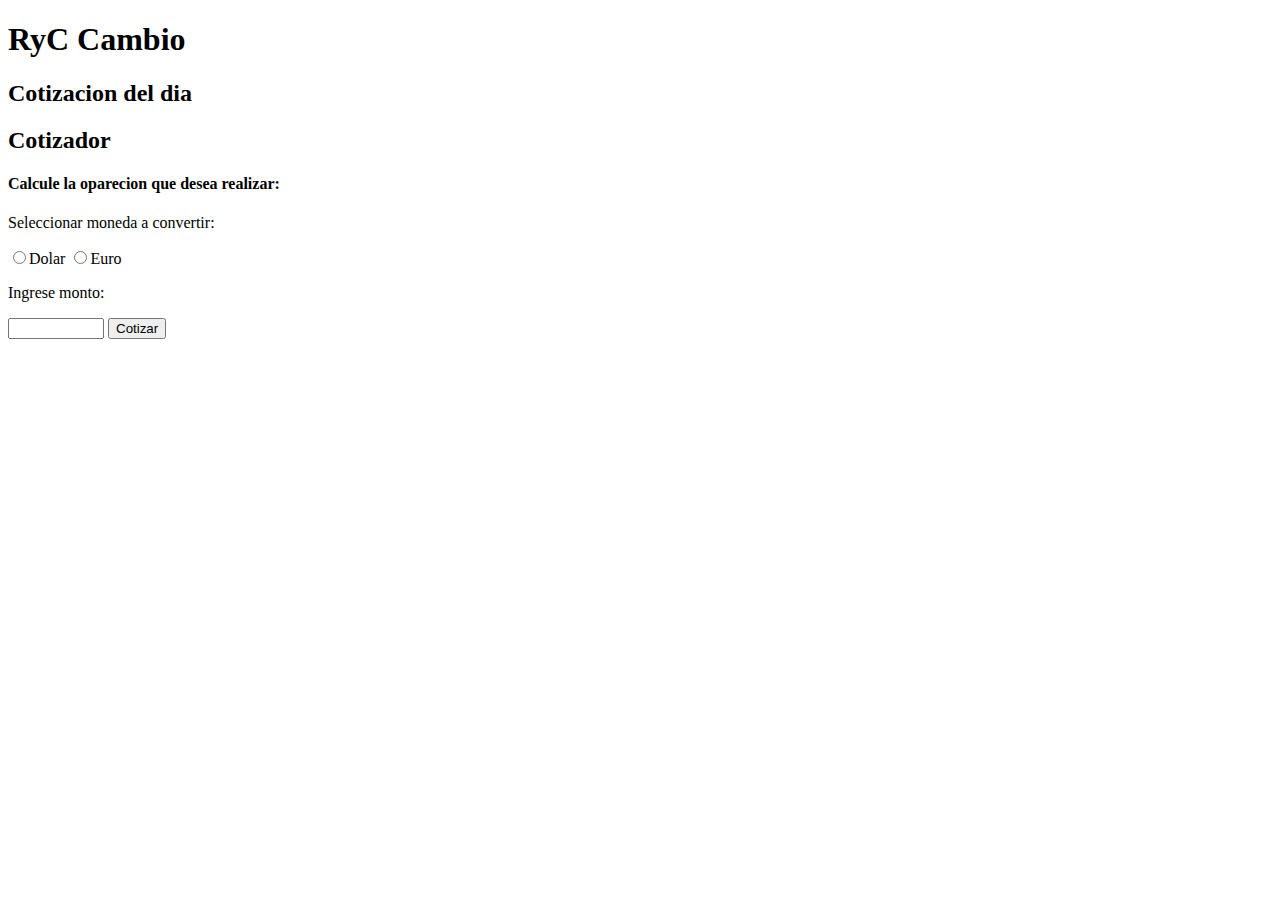
==== index.html @ 02090c9a "proyecto-js" ====
<!DOCTYPE html>
<html lang="en">
<head>
    <meta charset="UTF-8">
    <meta name="viewport" content="width=device-width, initial-scale=1.0">
    <title>CASA DE CAMBIO</title>
    <link rel="stylesheet" href="./css/style.css"> 
</head>
<body>
    <header>

    </header>
    <main>
        <section>
            <div>
                <h1>RyC Cambio</h1>
                <h2>Cotizacion del dia</h2>
            </div>
            <div>
                <h2>Cotizador</h2>
                <h4>Calcule la oparecion que desea realizar:</h4>
           <form  class="formulario">
            <p>Seleccionar moneda a convertir:</p>
            <input type="radio" name="cambio" id="divisa-1">Dolar
            <input type="radio" name="cambio" id="divisa-2">Euro
            <p>Ingrese monto:</p>
            <input type="number" id="valor" min="1" max="100.000">
            <input type="button" id="Cotizador" value="Cotizar" anclick="convertir" >
           </form>
           
            </div>
        </section>



    </main>
    <footer>

    </footer>




    <script src= "js/index.js"></script>   
</body>
</html>
---- css/style.css ----
/*# sourceMappingURL=style.css.map */
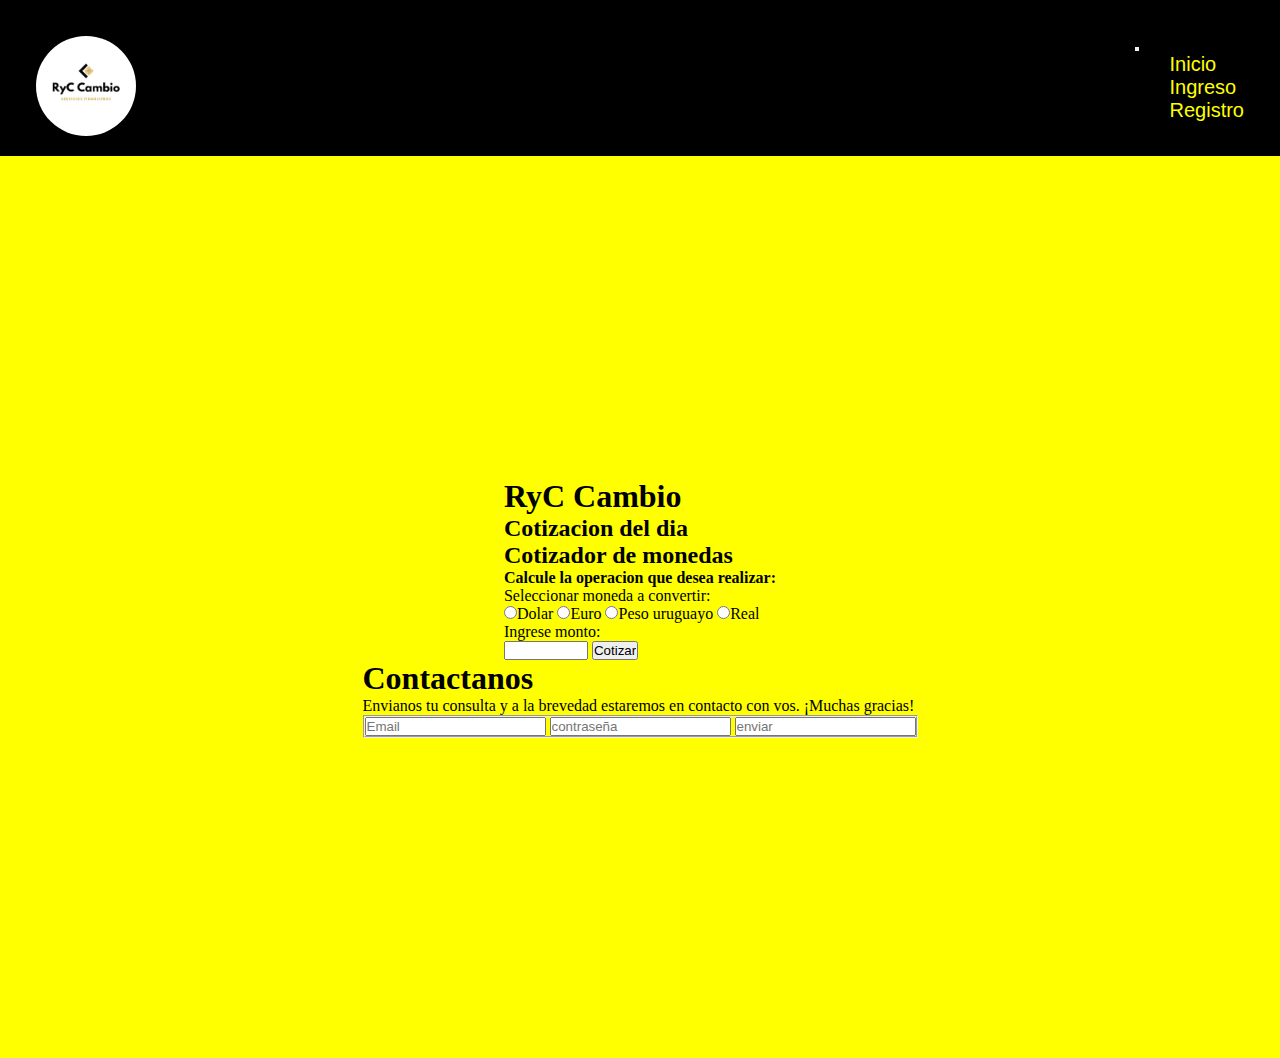
==== commit d30b4a67: "primer-entrega" ====
--- a/index.html
+++ b/index.html
@@ -8,29 +8,70 @@
 </head>
 <body>
     <header>
-
-    </header>
+      <div><img src="./assets/logoryc.jpg">
+    </div>
+        <div>
+              <nav class="navbar navbar-expand-lg bg-body-emphasis">
+                <div class="container-fluid ">
+                  <button class="navbar-toggler" type="button" data-bs-toggle="collapse" data-bs-target="#navbarTogglerDemo03" aria-controls="navbarTogglerDemo03" aria-expanded="false" aria-label="Toggle navigation">
+                    <span class="navbar-toggler-icon"></span>
+                  </button>
+                </div>
+                  <div class="collapse navbar-collapse " id="navbarTogglerDemo03">
+                    <ul class="navbar-nav me-auto mb-2 mb-lg-0 text-primary ">
+                      <li class="nav-item ">
+                        <a href="#">Inicio</a></li>
+                      </li>
+                      <li class="nav-item">
+                        <li><a href="./pages/Ingreso.html">Ingreso</a></li>
+                      </li>
+                      <li class="nav-item">
+                        <li><a href="./pages/Registro">Registro</a></li>
+                      </li>
+                    </ul>
+                    
+                  </div>
+                </div>
+              </nav>
+            </div>
+          </header>
     <main>
-        <section>
+        <section class="seccion-uno">
             <div>
                 <h1>RyC Cambio</h1>
                 <h2>Cotizacion del dia</h2>
             </div>
             <div>
-                <h2>Cotizador</h2>
-                <h4>Calcule la oparecion que desea realizar:</h4>
+                <h2>Cotizador de monedas</h2>
+                <h4>Calcule la operacion que desea realizar:</h4>
            <form  class="formulario">
             <p>Seleccionar moneda a convertir:</p>
-            <input type="radio" name="cambio" id="divisa-1">Dolar
-            <input type="radio" name="cambio" id="divisa-2">Euro
+            <input type= "radio" name= "cambio" id= "divisaUno">Dolar
+            <input type= "radio" name= "cambio" id= "divisaDos">Euro
+            <input type= "radio" name= "cambio" id= "divisaTres">Peso uruguayo
+            <input type= "radio" name= "cambio" id= "divisaCuatro">Real
             <p>Ingrese monto:</p>
-            <input type="number" id="valor" min="1" max="100.000">
-            <input type="button" id="Cotizador" value="Cotizar" anclick="convertir" >
+            <input type="number" id= "valor" min="0" max="500000">
+            <input type="button" id= "Cotizador" value= "Cotizar" onclick= "convertir()" >
            </form>
            
             </div>
         </section>
-
+<section class="seccion-dos">
+    <ul class="seccion-ingreso">
+        <div class="Ingresa-aqui">
+            <h1>Contactanos</h1>
+            <p>Envianos tu consulta y a la brevedad estaremos en contacto con vos. ¡Muchas gracias!</p>
+        </div>
+        <form action class="ingresar-class">
+            <fieldset>
+                <input type="email" name="correo" placeholder="Email" required>
+                <input type="password" name="contraseña" placeholder="contraseña" required>
+                <input type="enviar" name="enviar" id="enviar" placeholder="enviar">
+            </fieldset>
+        </form>
+    </ul>
+</section>
 
 
     </main>
--- a/css/style.css
+++ b/css/style.css
@@ -1,3 +1,60 @@
+* {
+  margin: 0;
+  padding: 0;
+  box-sizing: border-box;
+}
 
+ul {
+  list-style: none;
+}
+
+header {
+  display: flex;
+  background-color: black;
+  width: 100%;
+  height: auto;
+  margin: 0 auto;
+  padding: 1rem;
+  border-bottom: 2px solid yellow;
+  align-items: center;
+  justify-content: space-between;
+}
+header div img {
+  width: 6.25rem;
+  height: 6.25rem;
+  margin-top: 1.25rem;
+  margin-left: 1.25rem;
+  border-radius: 50px;
+}
+header div .navbar li {
+  text-indent: 15px;
+}
+header div .navbar li a {
+  list-style: none;
+  text-transform: capitalize;
+  text-decoration: none;
+  font-size: 1.25rem;
+  color: yellow;
+  font-family: Arial, Helvetica, sans-serif;
+  padding: 1.25rem;
+  margin-top: 1.25rem;
+  font-family: Arial, Helvetica, sans-serif;
+}
+header div .navbar li a:hover {
+  color: white;
+  box-shadow: 3px 2px 15px;
+}
+
+main {
+  display: flex;
+  flex-direction: column;
+  justify-content: center;
+  text-align: justify;
+  align-items: center;
+  width: 100%;
+  height: 100vh;
+  flex-wrap: wrap;
+  background-color: yellow;
+}
 
 /*# sourceMappingURL=style.css.map */
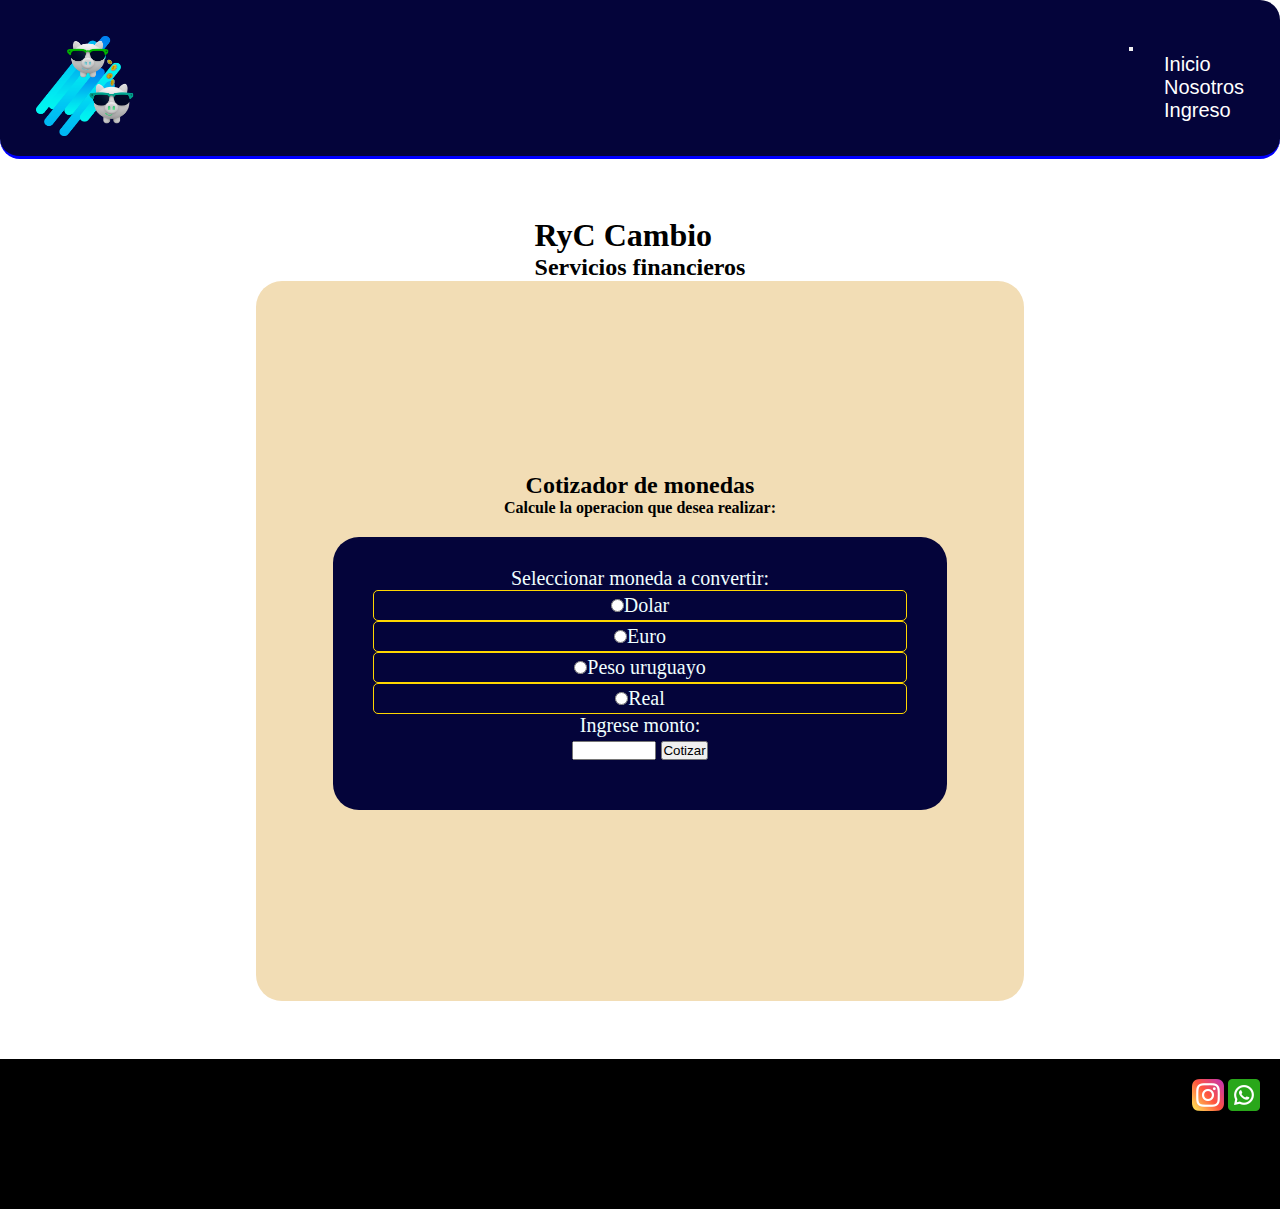
==== commit 65b58bd5: "mas cambios" ====
--- a/index.html
+++ b/index.html
@@ -3,17 +3,20 @@
 <head>
     <meta charset="UTF-8">
     <meta name="viewport" content="width=device-width, initial-scale=1.0">
+    <link href="https://cdn.jsdelivr.net/npm/bootstrap@5.3.2/dist/css/bootstrap.min.css" rel="stylesheet"
+        integrity="sha384-T3c6CoIi6uLrA9TneNEoa7RxnatzjcDSCmG1MXxSR1GAsXEV/Dwwykc2MPK8M2HN" crossorigin="anonymous">
     <title>CASA DE CAMBIO</title>
     <link rel="stylesheet" href="./css/style.css"> 
+    
 </head>
 <body>
     <header>
-      <div><img src="./assets/logoryc.jpg">
+      <div><img src="./assets/chanchitos.png">
     </div>
         <div>
               <nav class="navbar navbar-expand-lg bg-body-emphasis">
                 <div class="container-fluid ">
-                  <button class="navbar-toggler" type="button" data-bs-toggle="collapse" data-bs-target="#navbarTogglerDemo03" aria-controls="navbarTogglerDemo03" aria-expanded="false" aria-label="Toggle navigation">
+                  <button class="navbar-toggler icon-bar" type="button" data-bs-toggle="collapse" data-bs-target="#navbarTogglerDemo03" aria-controls="navbarTogglerDemo03" aria-expanded="false" aria-label="Toggle navigation">
                     <span class="navbar-toggler-icon"></span>
                   </button>
                 </div>
@@ -23,10 +26,10 @@
                         <a href="#">Inicio</a></li>
                       </li>
                       <li class="nav-item">
-                        <li><a href="./pages/Ingreso.html">Ingreso</a></li>
+                        <li><a href="./pages/nosotros.html">Nosotros</a></li>
                       </li>
                       <li class="nav-item">
-                        <li><a href="./pages/Registro">Registro</a></li>
+                        <li><a href="./pages/registro.html">Ingreso</a></li>
                       </li>
                     </ul>
                     
@@ -39,17 +42,23 @@
         <section class="seccion-uno">
             <div>
                 <h1>RyC Cambio</h1>
-                <h2>Cotizacion del dia</h2>
+                <h2>Servicios financieros</h2>
             </div>
-            <div>
+            <div id="contenedorImagenes">
+
+            </div>
+            <div class="cotizadorMonedas">
                 <h2>Cotizador de monedas</h2>
                 <h4>Calcule la operacion que desea realizar:</h4>
+            
            <form  class="formulario">
             <p>Seleccionar moneda a convertir:</p>
-            <input type= "radio" name= "cambio" id= "divisaUno">Dolar
-            <input type= "radio" name= "cambio" id= "divisaDos">Euro
-            <input type= "radio" name= "cambio" id= "divisaTres">Peso uruguayo
-            <input type= "radio" name= "cambio" id= "divisaCuatro">Real
+            <ul class="group-input"> 
+            <li><input type= "radio" name= "cambio" id= "divisaUno">Dolar</li>
+            <li><input type= "radio" name= "cambio" id= "divisaDos">Euro</li>
+            <li><input type= "radio" name= "cambio" id= "divisaTres">Peso uruguayo</li>
+            <li><input type= "radio" name= "cambio" id= "divisaCuatro">Real</li>
+          </ul>
             <p>Ingrese monto:</p>
             <input type="number" id= "valor" min="0" max="500000">
             <input type="button" id= "Cotizador" value= "Cotizar" onclick= "convertir()" >
@@ -57,13 +66,13 @@
            
             </div>
         </section>
-<section class="seccion-dos">
+<!---<section class="seccion-dos">
     <ul class="seccion-ingreso">
         <div class="Ingresa-aqui">
-            <h1>Contactanos</h1>
-            <p>Envianos tu consulta y a la brevedad estaremos en contacto con vos. ¡Muchas gracias!</p>
+            <h1>Si aun no eres cliente puedes hacer tu registro aqui!</h1>
+            <p>Si ya eres cliente, ingresa aqui!</p>
         </div>
-        <form action class="ingresar-class">
+       <form action class="ingresar-class">
             <fieldset>
                 <input type="email" name="correo" placeholder="Email" required>
                 <input type="password" name="contraseña" placeholder="contraseña" required>
@@ -71,15 +80,26 @@
             </fieldset>
         </form>
     </ul>
-</section>
+</section>--->
 
 
     </main>
-    <footer>
+      <footer class="container-pie-pagina">    
+        <div class="redes">
+            <a href="">
+                <img src="./assets/instagram.png" alt="Instagram"></a>
+            <a href="https://wa.me/message/U7HJCYO6MSLVN1" target="_blank">
+                <img src="./assets/whatsapp.png" alt="whatsapp"></a>
+        </div>
 
     </footer>
 
-
+    <script src="https://cdn.jsdelivr.net/npm/@popperjs/core@2.11.8/dist/umd/popper.min.js"
+    integrity="sha384-I7E8VVD/ismYTF4hNIPjVp/Zjvgyol6VFvRkX/vR+Vc4jQkC+hVqc2pM8ODewa9r"
+    crossorigin="anonymous"></script>
+<script src="https://cdn.jsdelivr.net/npm/bootstrap@5.3.2/dist/js/bootstrap.min.js"
+    integrity="sha384-BBtl+eGJRgqQAUMxJ7pMwbEyER4l1g+O15P+16Ep7Q9Q+zqX6gSbd85u4mG4QzX+"
+    crossorigin="anonymous"></script>   
 
 
     <script src= "js/index.js"></script>   
--- a/css/style.css
+++ b/css/style.css
@@ -1,3 +1,8 @@
+/*@mixin active ($background, $border, $box-shadow) {
+    background-color: $background;
+    border: $border;
+    box-shadow: $box-shadow;
+}*/
 * {
   margin: 0;
   padding: 0;
@@ -10,12 +15,13 @@
 
 header {
   display: flex;
-  background-color: black;
+  background-color: rgb(4, 4, 58);
   width: 100%;
   height: auto;
   margin: 0 auto;
   padding: 1rem;
-  border-bottom: 2px solid yellow;
+  border-bottom: 3px solid blue;
+  border-radius: 0px 20px 20px;
   align-items: center;
   justify-content: space-between;
 }
@@ -24,7 +30,6 @@
   height: 6.25rem;
   margin-top: 1.25rem;
   margin-left: 1.25rem;
-  border-radius: 50px;
 }
 header div .navbar li {
   text-indent: 15px;
@@ -34,18 +39,17 @@
   text-transform: capitalize;
   text-decoration: none;
   font-size: 1.25rem;
-  color: yellow;
+  color: white;
   font-family: Arial, Helvetica, sans-serif;
   padding: 1.25rem;
   margin-top: 1.25rem;
-  font-family: Arial, Helvetica, sans-serif;
 }
 header div .navbar li a:hover {
   color: white;
   box-shadow: 3px 2px 15px;
 }
 
-main {
+.seccion-uno {
   display: flex;
   flex-direction: column;
   justify-content: center;
@@ -54,7 +58,171 @@
   width: 100%;
   height: 100vh;
   flex-wrap: wrap;
-  background-color: yellow;
+  background-color: white;
+}
+.seccion-uno .card {
+  width: 350px;
+  height: 50%;
+  border: 1px solid black;
+  border-radius: 5px;
+  box-shadow: 2 px 2px 5px grey;
+}
+.seccion-uno .cotizadorMonedas {
+  width: 60%;
+  height: 80vh;
+  padding-top: 20px;
+  background-color: rgb(242, 221, 181);
+  display: flex;
+  flex-direction: column;
+  align-items: center;
+  justify-content: center;
+  border-radius: 1.625rem;
+}
+.seccion-uno .cotizadorMonedas h1 {
+  font-size: 20px;
+}
+.seccion-uno .cotizadorMonedas .formulario {
+  padding: 30px 40px 50px;
+  width: 100%;
+  max-width: 80%;
+  background-color: rgb(4, 4, 58);
+  text-align: center;
+  border-radius: 1.625rem;
+  font-size: 20px;
+  color: azure;
+  margin: 20px;
+}
+.seccion-uno .cotizadorMonedas .formulario .group-input li {
+  display: flex;
+  flex-direction: row;
+  justify-content: center;
+  padding: 3px;
+  border: 1px solid #FFD700;
+  border-radius: 5px;
+  border-bottom: 3px 4px;
+}
+
+.seccion-registro {
+  display: flex;
+  flex-direction: column;
+  justify-content: center;
+  text-align: center;
+  width: 100%;
+  height: 100vh;
+}
+.seccion-registro div h1 {
+  font-size: 40px;
+}
+.seccion-registro div h2 {
+  font-size: 30px;
+}
+.seccion-registro .container {
+  width: 100%;
+  height: 100vh;
+  background-color: rgb(245, 243, 243);
+  display: flex;
+  align-items: center;
+  justify-content: center;
+}
+.seccion-registro .container .form-contenedor {
+  width: 100%;
+  max-width: 450px;
+  background-color: rgb(2, 2, 62);
+  padding: 50px 60px 70px;
+  text-align: center;
+  border-radius: 1.625rem;
+}
+.seccion-registro .container .form-contenedor h1 {
+  font-size: 1.875rem;
+  margin-bottom: 3.75rem;
+  color: azure;
+  position: relative;
+}
+.seccion-registro .container .form-contenedor h1::after {
+  content: "";
+  width: 30px;
+  height: 5px;
+  border-radius: 3px;
+  background: #FFD700;
+  position: absolute;
+  bottom: -12px;
+  left: 50%;
+  transform: translateX(-50%);
+}
+.seccion-registro .container .form-contenedor p {
+  color: azure;
+  text-align: left;
+  font-size: 12px;
+}
+.seccion-registro .container .form-contenedor p a {
+  color: #FFD700;
+  margin-left: 5px;
+}
+.seccion-registro .container .form-contenedor .input-group {
+  height: 300px;
+}
+.seccion-registro .container .form-contenedor .input-group .input-field {
+  width: 100%;
+  background-color: rgb(134, 134, 92);
+  margin: 15px 0;
+  border-radius: 3px;
+  display: flex;
+  align-items: center;
+  transition: max-height 0.5s;
+  overflow: hidden;
+}
+.seccion-registro .container .form-contenedor .input-group .input-field i {
+  margin-left: 15px;
+  color: #FFD700;
+}
+.seccion-registro .container .form-contenedor .input-group .input-field input {
+  width: 100%;
+  background: transparent;
+  border: 0;
+  outline: none;
+  padding: 17px 15px;
+  color: blue;
+}
+.seccion-registro .container .form-contenedor .input-group .input-field input::placeholder {
+  color: azure;
+}
+.seccion-registro .container .form-contenedor .btn-field {
+  width: 100%;
+  display: flex;
+  justify-content: space-between;
+}
+.seccion-registro .container .form-contenedor .btn-field button {
+  flex-basis: 45%;
+  font-size: 0.9375rem;
+  background-color: #FFD700;
+  color: black;
+  height: 35px;
+  border-radius: 8px;
+  border: 0;
+  outline: 0;
+  cursor: pointer;
+  transition: background 1s;
+}
+.seccion-registro .container .form-contenedor .btn-field .desactivar {
+  background-color: rgb(190, 188, 188);
+  color: azure;
+}
+
+.container-pie-pagina {
+  display: flex;
+  flex-direction: row;
+  justify-content: right;
+  background-color: black;
+  position: relative;
+  width: 100%;
+  height: 9.375rem;
+  padding-bottom: 1.25rem;
+}
+.container-pie-pagina .redes {
+  justify-content: right;
+  text-align: right;
+  padding-right: 1.25rem;
+  padding-top: 1.25rem;
 }
 
 /*# sourceMappingURL=style.css.map */
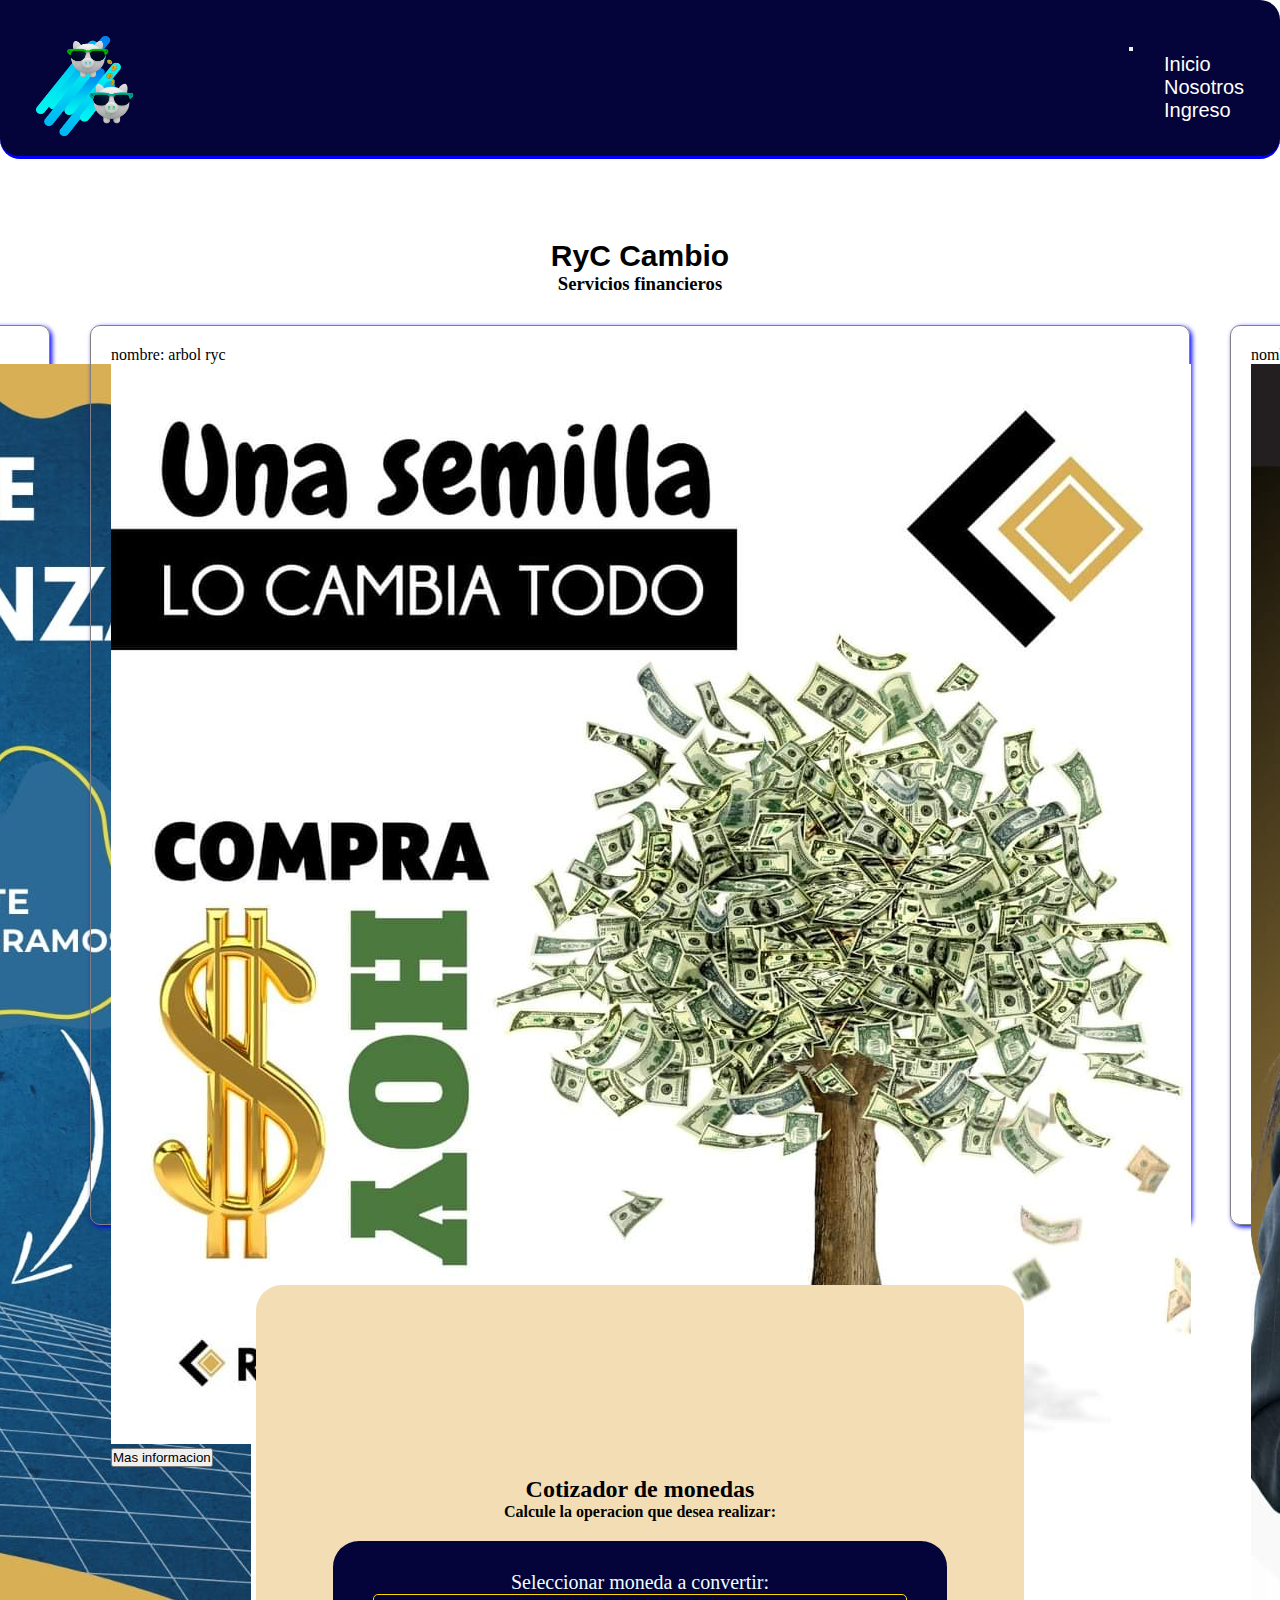
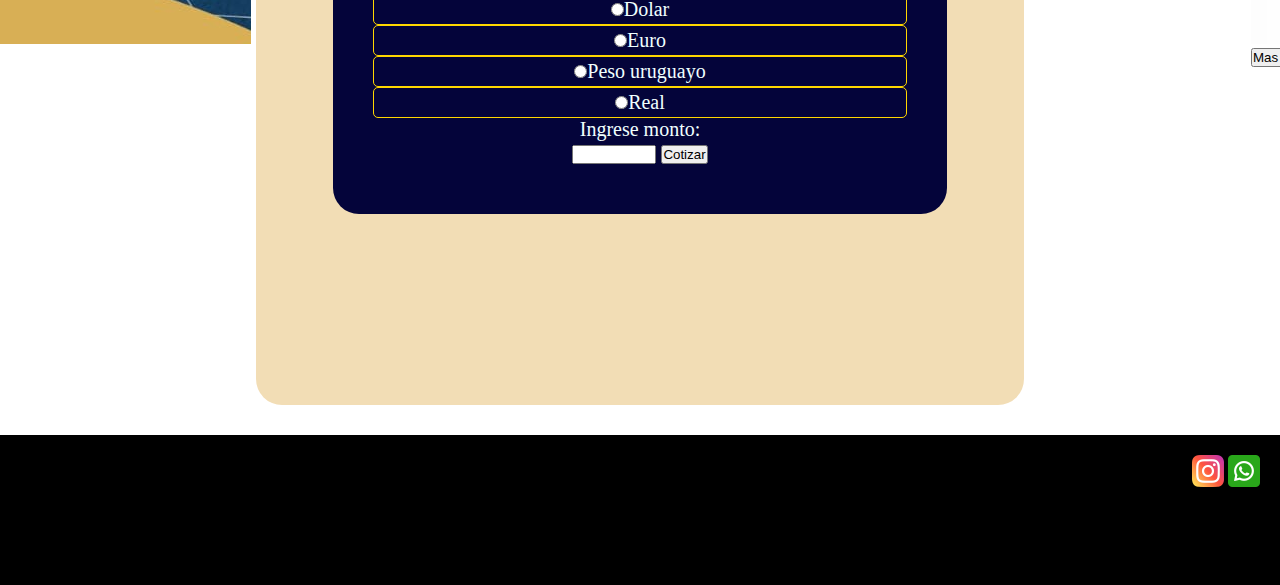
==== commit 108164ab: "ultimos cambios 2da entrega" ====
--- a/index.html
+++ b/index.html
@@ -13,6 +13,7 @@
     <header>
       <div><img src="./assets/chanchitos.png">
     </div>
+
         <div>
               <nav class="navbar navbar-expand-lg bg-body-emphasis">
                 <div class="container-fluid ">
@@ -32,21 +33,22 @@
                         <li><a href="./pages/registro.html">Ingreso</a></li>
                       </li>
                     </ul>
-                    
                   </div>
                 </div>
               </nav>
             </div>
           </header>
     <main>
-        <section class="seccion-uno">
-            <div>
-                <h1>RyC Cambio</h1>
-                <h2>Servicios financieros</h2>
+        <section class="seccionUno-container">
+          <div class="reloj-container">
+            <p class="fecha"></p>
+            <p class="tiempo"></p>
+          </div>
+          <div id="contenedor">
             </div>
-            <div id="contenedorImagenes">
+            <div id="contenedorPublicidades">
+            </div>
 
-            </div>
             <div class="cotizadorMonedas">
                 <h2>Cotizador de monedas</h2>
                 <h4>Calcule la operacion que desea realizar:</h4>
@@ -103,5 +105,7 @@
 
 
     <script src= "js/index.js"></script>   
+    <script src= "js/reloj.js"></script>   
+</body>
 </body>
 </html>--- a/css/style.css
+++ b/css/style.css
@@ -49,25 +49,74 @@
   box-shadow: 3px 2px 15px;
 }
 
-.seccion-uno {
+.seccionUno-container {
   display: flex;
   flex-direction: column;
-  justify-content: center;
-  text-align: justify;
-  align-items: center;
-  width: 100%;
-  height: 100vh;
-  flex-wrap: wrap;
+  justify-content: flex-end;
+  align-items: center;
   background-color: white;
 }
-.seccion-uno .card {
-  width: 350px;
-  height: 50%;
-  border: 1px solid black;
-  border-radius: 5px;
-  box-shadow: 2 px 2px 5px grey;
-}
-.seccion-uno .cotizadorMonedas {
+.seccionUno-container .reloj-container {
+  display: flex;
+  justify-content: center;
+  align-items: center;
+  padding: 30px;
+  margin-top: 20px;
+}
+.seccionUno-container .reloj-container .fecha {
+  padding-bottom: 20px;
+  font-family: Impact, Haettenschweiler, "Arial Narrow Bold", sans-serif;
+  font-size: 15px;
+  letter-spacing: 0.2em;
+  color: black;
+  position: absolute;
+}
+.seccionUno-container .reloj-container .tiempo {
+  padding-top: 30px;
+  font-family: Impact, Haettenschweiler, "Arial Narrow Bold", sans-serif;
+  font-size: 15px;
+  letter-spacing: 0.2em;
+  color: blue;
+  position: absolute;
+}
+.seccionUno-container #contenedor {
+  justify-content: center;
+  align-items: center;
+  text-align: center;
+}
+.seccionUno-container #contenedor h1 {
+  font-family: "Lucida Sans", "Lucida Sans Regular", "Lucida Grande", "Lucida Sans Unicode", Geneva, Verdana, sans-serif;
+  font-size: 30px;
+}
+.seccionUno-container #contenedor h1 h2 {
+  font-family: "Lucida Sans", "Lucida Sans Regular", "Lucida Grande", "Lucida Sans Unicode", Geneva, Verdana, sans-serif;
+  font-size: 20px;
+  margin: 30px;
+  padding: 30px;
+}
+.seccionUno-container #contenedorPublicidades {
+  width: 100%;
+  height: 100vh;
+  display: flex;
+  justify-content: center;
+  align-items: center;
+  padding: 30px 90px;
+  margin: 30px;
+}
+.seccionUno-container .card {
+  width: 100%;
+  height: 100vh;
+  border: 1px solid grey;
+  border-radius: 10px;
+  box-shadow: 2px 2px 5px blue;
+  padding: 20px;
+  margin: 20px 20px;
+}
+
+.cotizadorMonedas {
+  display: flex;
+  justify-content: center;
+  align-items: center;
   width: 60%;
   height: 80vh;
   padding-top: 20px;
@@ -77,11 +126,12 @@
   align-items: center;
   justify-content: center;
   border-radius: 1.625rem;
-}
-.seccion-uno .cotizadorMonedas h1 {
+  margin: 30px;
+}
+.cotizadorMonedas h1 {
   font-size: 20px;
 }
-.seccion-uno .cotizadorMonedas .formulario {
+.cotizadorMonedas .formulario {
   padding: 30px 40px 50px;
   width: 100%;
   max-width: 80%;
@@ -92,7 +142,7 @@
   color: azure;
   margin: 20px;
 }
-.seccion-uno .cotizadorMonedas .formulario .group-input li {
+.cotizadorMonedas .formulario .group-input li {
   display: flex;
   flex-direction: row;
   justify-content: center;
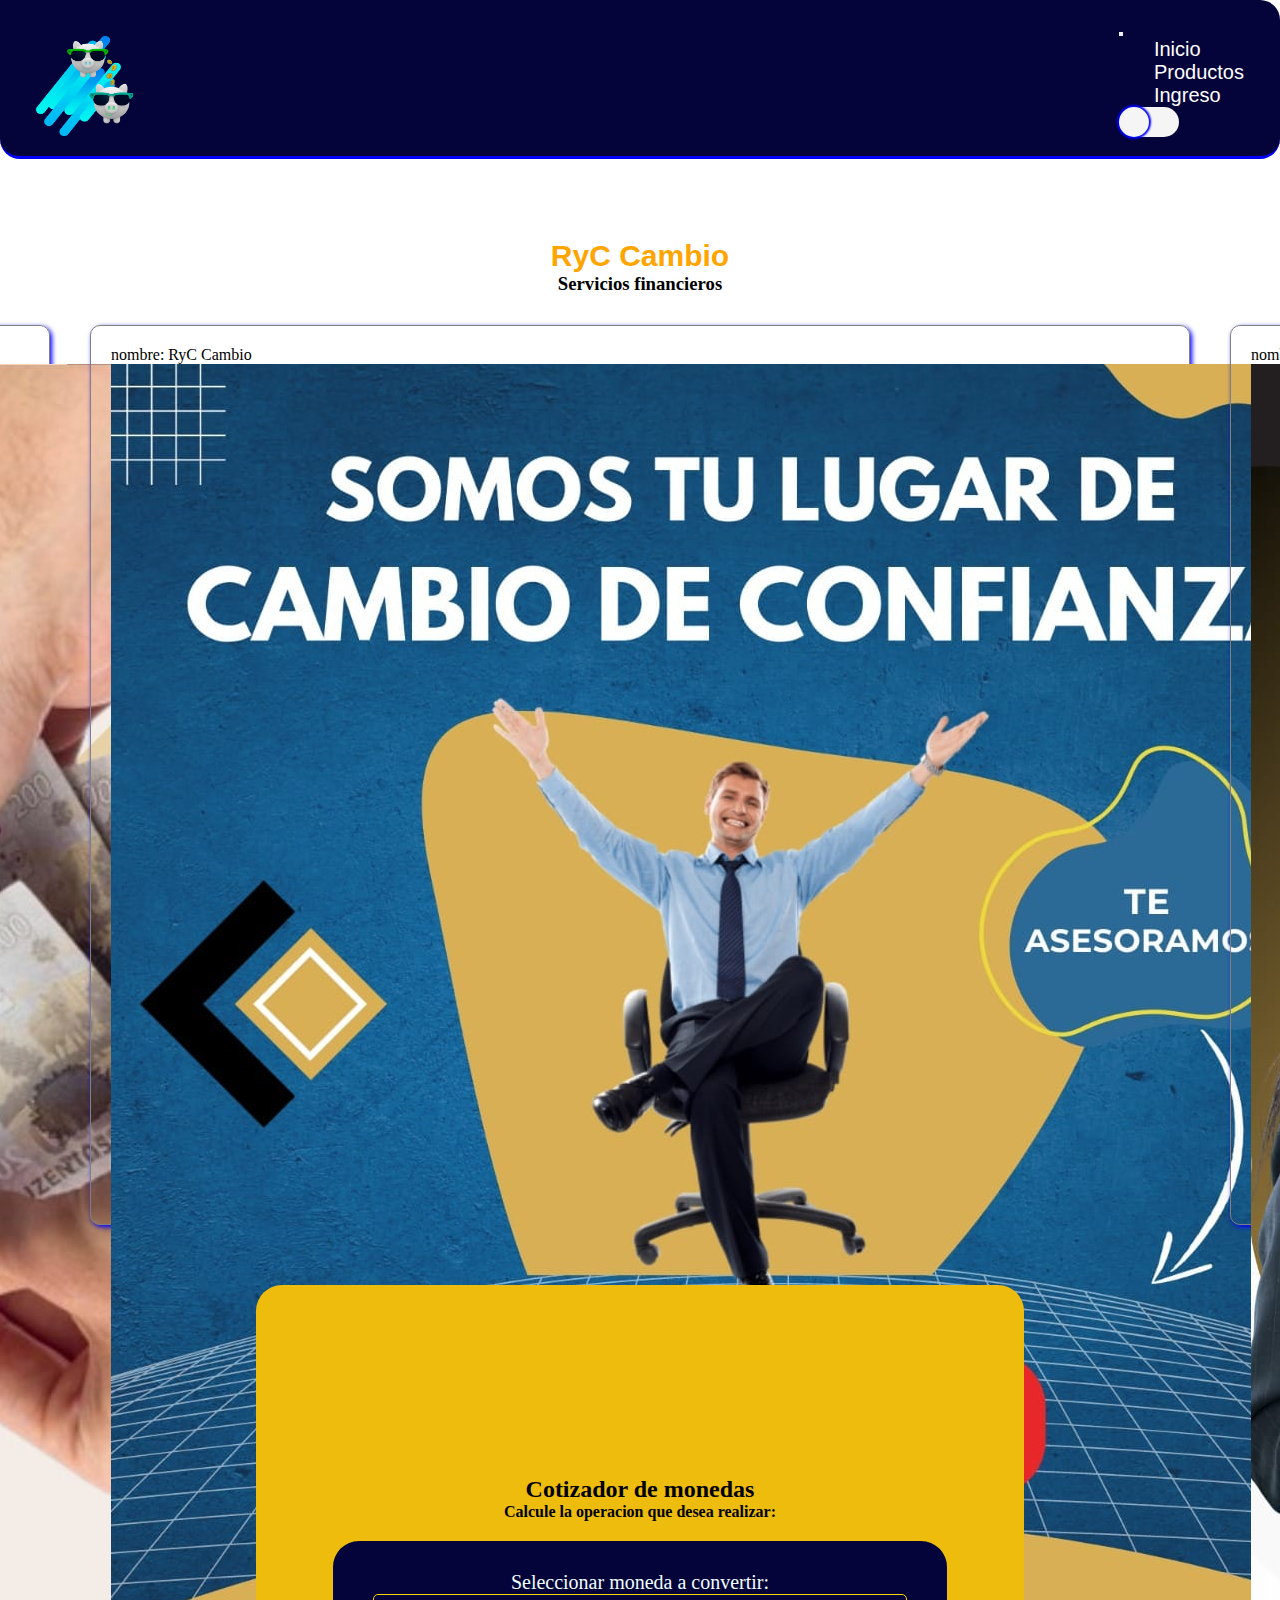
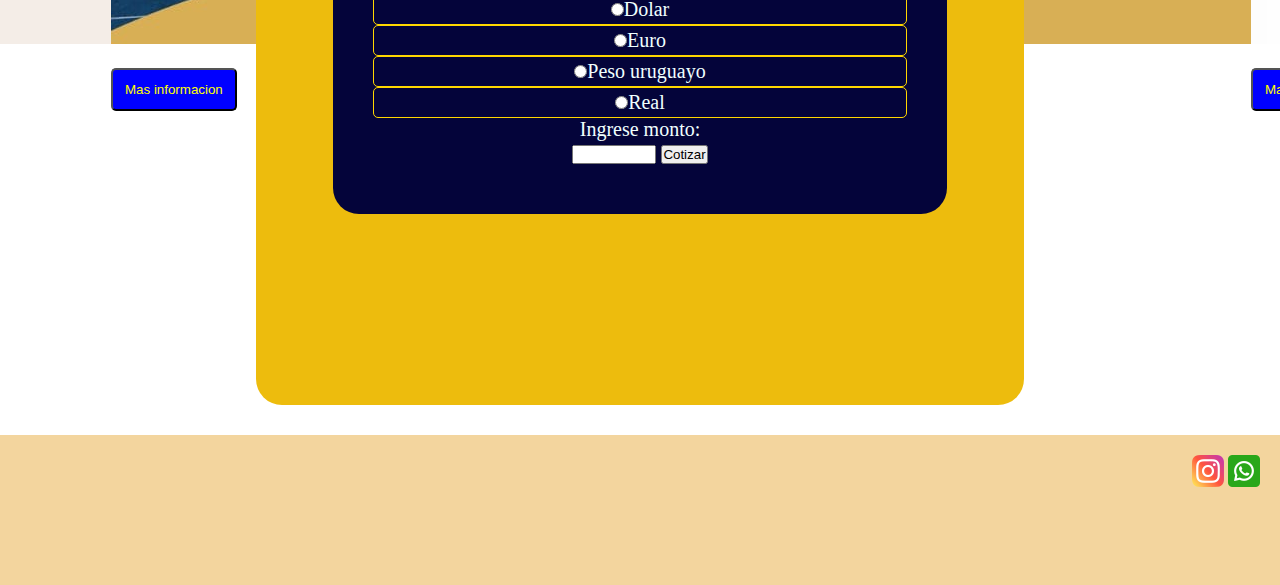
==== commit 5cc37a99: "cambios tercera-entrega" ====
--- a/index.html
+++ b/index.html
@@ -7,6 +7,7 @@
         integrity="sha384-T3c6CoIi6uLrA9TneNEoa7RxnatzjcDSCmG1MXxSR1GAsXEV/Dwwykc2MPK8M2HN" crossorigin="anonymous">
     <title>CASA DE CAMBIO</title>
     <link rel="stylesheet" href="./css/style.css"> 
+    <link rel="stylesheet" href="https://cdnjs.cloudflare.com/ajax/libs/font-awesome/6.4.0/css/all.min.css" integrity="sha512-iecdLmaskl7CVkqkXNQ/ZH/XLlvWZOJyj7Yy7tcenmpD1ypASozpmT/E0iPtmFIB46ZmdtAc9eNBvH0H/ZpiBw==" crossorigin="anonymous" referrerpolicy="no-referrer" /> 
     
 </head>
 <body>
@@ -27,11 +28,15 @@
                         <a href="#">Inicio</a></li>
                       </li>
                       <li class="nav-item">
-                        <li><a href="./pages/nosotros.html">Nosotros</a></li>
+                        <li><a href="./pages/productos.html">Productos</a></li>
                       </li>
                       <li class="nav-item">
                         <li><a href="./pages/registro.html">Ingreso</a></li>
                       </li>
+                      <button class="modoOscuro" id="modoOscuro">
+                        <span><i class='fa-solid fa-sun'></i></span>
+                        <span><i class='fa-solid fa-moon'></i></span>
+                      </button>
                     </ul>
                   </div>
                 </div>
@@ -68,23 +73,6 @@
            
             </div>
         </section>
-<!---<section class="seccion-dos">
-    <ul class="seccion-ingreso">
-        <div class="Ingresa-aqui">
-            <h1>Si aun no eres cliente puedes hacer tu registro aqui!</h1>
-            <p>Si ya eres cliente, ingresa aqui!</p>
-        </div>
-       <form action class="ingresar-class">
-            <fieldset>
-                <input type="email" name="correo" placeholder="Email" required>
-                <input type="password" name="contraseña" placeholder="contraseña" required>
-                <input type="enviar" name="enviar" id="enviar" placeholder="enviar">
-            </fieldset>
-        </form>
-    </ul>
-</section>--->
-
-
     </main>
       <footer class="container-pie-pagina">    
         <div class="redes">
@@ -105,7 +93,8 @@
 
 
     <script src= "js/index.js"></script>   
-    <script src= "js/reloj.js"></script>   
-</body>
+    <script src= "js/reloj.js"></script> 
+    <script src="js/modoOscuro.js"></script> 
+    
 </body>
 </html>--- a/css/style.css
+++ b/css/style.css
@@ -48,13 +48,61 @@
   color: white;
   box-shadow: 3px 2px 15px;
 }
+header div .navbar .modoOscuro {
+  background-color: whitesmoke;
+  border-radius: 1000px;
+  border: none;
+  position: relative;
+  cursor: pointer;
+  display: flex;
+  outline: none;
+}
+header div .navbar .modoOscuro::after {
+  content: "";
+  display: block;
+  width: 30px;
+  height: 30px;
+  position: absolute;
+  background: whitesmoke;
+  top: 0;
+  left: 0;
+  right: unset;
+  border-radius: 100px;
+  transition: 0.3s ease all;
+  box-shadow: 0px 0px 2px 2px blue;
+}
+header div .navbar .modoOscuro.active {
+  background: orange;
+  color: black;
+}
+header div .navbar .modoOscuro.active::after {
+  right: 0;
+  left: unset;
+}
+header div .navbar .modoOscuro span {
+  width: 30px;
+  height: 30px;
+  line-height: 30px;
+  display: block;
+  background: none;
+  color: blueviolet;
+}
+
+body {
+  background: white;
+  transition: 0.3s ese all;
+}
+body.dark {
+  background: black;
+}
 
 .seccionUno-container {
   display: flex;
   flex-direction: column;
   justify-content: flex-end;
   align-items: center;
-  background-color: white;
+  width: 100%;
+  height: 100%;
 }
 .seccionUno-container .reloj-container {
   display: flex;
@@ -68,7 +116,7 @@
   font-family: Impact, Haettenschweiler, "Arial Narrow Bold", sans-serif;
   font-size: 15px;
   letter-spacing: 0.2em;
-  color: black;
+  color: grey;
   position: absolute;
 }
 .seccionUno-container .reloj-container .tiempo {
@@ -87,14 +135,17 @@
 .seccionUno-container #contenedor h1 {
   font-family: "Lucida Sans", "Lucida Sans Regular", "Lucida Grande", "Lucida Sans Unicode", Geneva, Verdana, sans-serif;
   font-size: 30px;
-}
-.seccionUno-container #contenedor h1 h2 {
+  color: orange;
+}
+.seccionUno-container #contenedor h2 {
   font-family: "Lucida Sans", "Lucida Sans Regular", "Lucida Grande", "Lucida Sans Unicode", Geneva, Verdana, sans-serif;
   font-size: 20px;
   margin: 30px;
   padding: 30px;
-}
-.seccionUno-container #contenedorPublicidades {
+  color: rgb(173, 171, 171);
+}
+
+#contenedorPublicidades {
   width: 100%;
   height: 100vh;
   display: flex;
@@ -103,7 +154,8 @@
   padding: 30px 90px;
   margin: 30px;
 }
-.seccionUno-container .card {
+
+.card {
   width: 100%;
   height: 100vh;
   border: 1px solid grey;
@@ -112,6 +164,19 @@
   padding: 20px;
   margin: 20px 20px;
 }
+.card button {
+  padding: 12px;
+  margin-top: 20px;
+  color: yellow;
+  background: blue;
+  border-radius: 5px;
+}
+.card h2 {
+  padding-top: 30px;
+  justify-content: center;
+  text-align: center;
+  font-family: "Lucida Sans", "Lucida Sans Regular", "Lucida Grande", "Lucida Sans Unicode", Geneva, Verdana, sans-serif;
+}
 
 .cotizadorMonedas {
   display: flex;
@@ -120,7 +185,7 @@
   width: 60%;
   height: 80vh;
   padding-top: 20px;
-  background-color: rgb(242, 221, 181);
+  background-color: rgb(237, 188, 13);
   display: flex;
   flex-direction: column;
   align-items: center;
@@ -258,11 +323,95 @@
   color: azure;
 }
 
+.container-imagenes {
+  display: flex;
+  flex-direction: column;
+  width: 100%;
+  height: 100%;
+}
+.container-imagenes div .h1Productos {
+  text-align: center;
+  position: relative;
+  width: 80%;
+  margin: 30px auto;
+}
+.container-imagenes div .h1Productos::before {
+  content: "";
+  display: block;
+  width: 100%;
+  height: 2px;
+  position: absolute;
+  background-color: black;
+  top: 50%;
+  z-index: -1;
+}
+.container-imagenes div .h1Productos span {
+  background-color: white;
+  padding: 0 15px;
+}
+.container-imagenes div #buttonInfo {
+  display: block;
+  align-items: center;
+  text-align: center;
+  justify-content: center;
+  background-color: red;
+  border: 1px solid black;
+  border-radius: 5px;
+  width: 40%;
+  height: 2%;
+  padding: 10px;
+  font-family: "Lucida Sans", "Lucida Sans Regular", "Lucida Grande", "Lucida Sans Unicode", Geneva, Verdana, sans-serif;
+  color: black;
+  margin: auto;
+  font-size: 150%;
+}
+.container-imagenes .galeria-box {
+  width: 100%;
+  height: 100vh;
+  background-color: rgba(0, 0, 0, 0.598);
+  position: fixed;
+  top: 0;
+  left: 0;
+  display: none;
+  align-items: center;
+  justify-content: center;
+  z-index: 80;
+}
+.container-imagenes .galeria-box #boxImg {
+  width: 80%;
+  max-width: 250px;
+}
+.container-imagenes .galeria-box span {
+  position: absolute;
+  top: 5%;
+  right: 5%;
+  font-size: 30px;
+  color: white;
+  cursor: pointer;
+}
+
+.galeriaImagenes {
+  width: 80%;
+  margin: 50px auto 50px;
+  display: grid;
+  grid-template-columns: repeat(auto-fit, minmax(240px, 1fr));
+  gap: 30px;
+}
+.galeriaImagenes .classImg {
+  max-width: 100%;
+  height: 100%;
+  cursor: pointer;
+  transition: 1s;
+}
+.galeriaImagenes .classImg:hover {
+  transform: scale(1.2);
+}
+
 .container-pie-pagina {
   display: flex;
   flex-direction: row;
   justify-content: right;
-  background-color: black;
+  background-color: rgb(243, 213, 158);
   position: relative;
   width: 100%;
   height: 9.375rem;
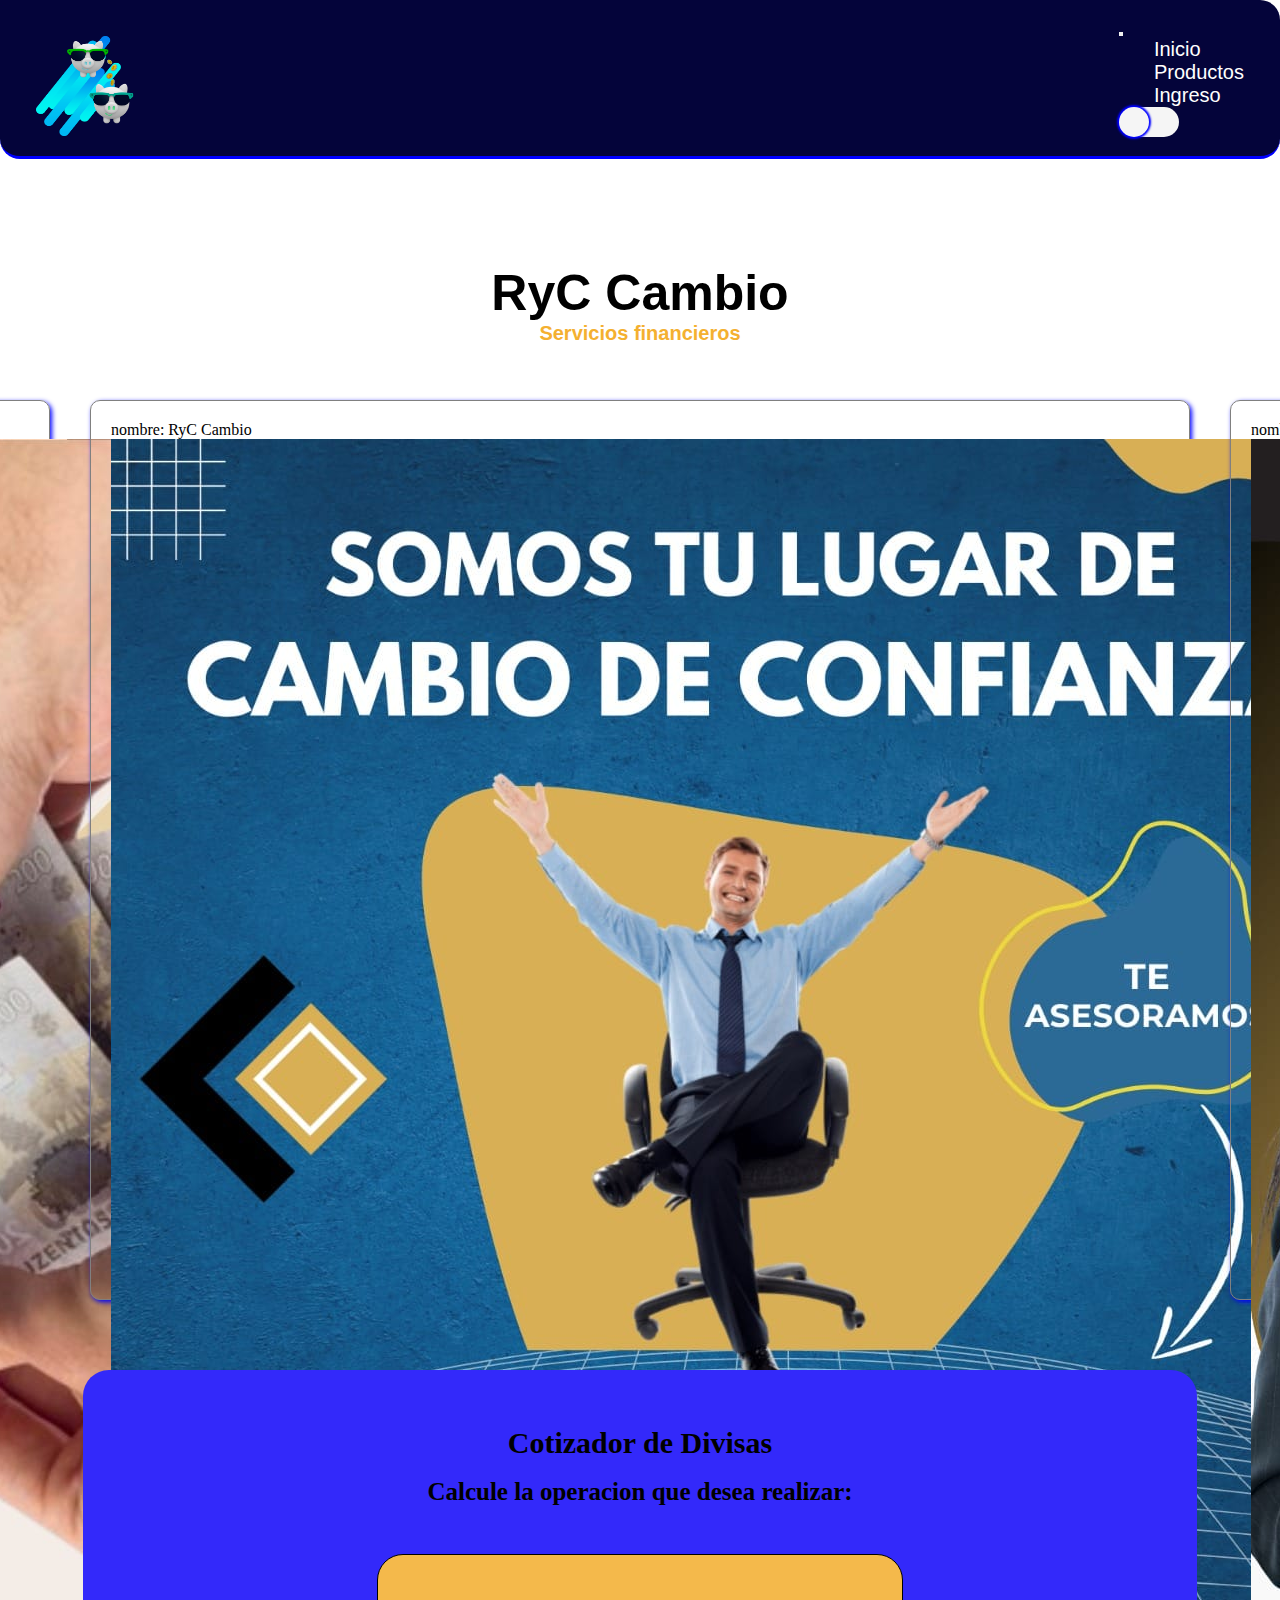
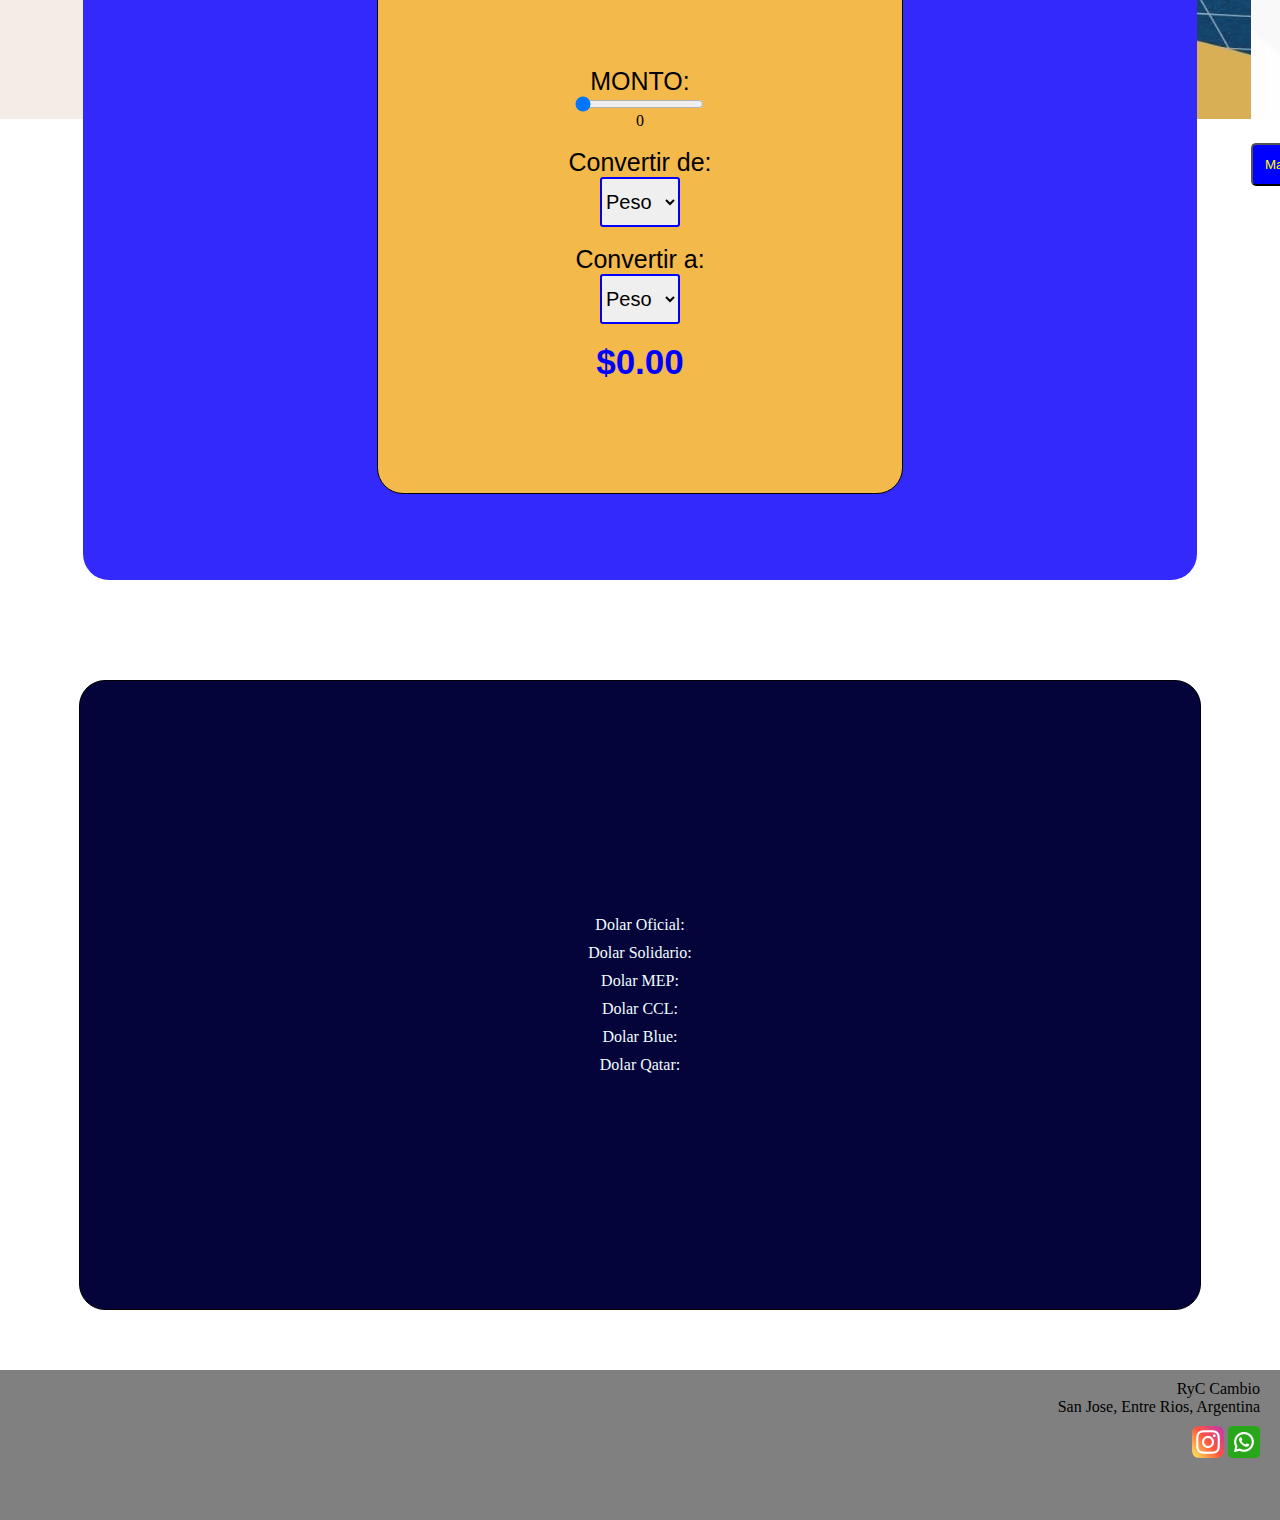
==== commit daad7a83: "entrega final-js. Soledad Coronel" ====
--- a/index.html
+++ b/index.html
@@ -55,26 +55,46 @@
             </div>
 
             <div class="cotizadorMonedas">
-                <h2>Cotizador de monedas</h2>
-                <h4>Calcule la operacion que desea realizar:</h4>
+                <h2>Cotizador de Divisas</h2><br>
+                <h4>Calcule la operacion que desea realizar:</h4><br> 
             
-           <form  class="formulario">
-            <p>Seleccionar moneda a convertir:</p>
-            <ul class="group-input"> 
-            <li><input type= "radio" name= "cambio" id= "divisaUno">Dolar</li>
-            <li><input type= "radio" name= "cambio" id= "divisaDos">Euro</li>
-            <li><input type= "radio" name= "cambio" id= "divisaTres">Peso uruguayo</li>
-            <li><input type= "radio" name= "cambio" id= "divisaCuatro">Real</li>
-          </ul>
-            <p>Ingrese monto:</p>
-            <input type="number" id= "valor" min="0" max="500000">
-            <input type="button" id= "Cotizador" value= "Cotizar" onclick= "convertir()" >
-           </form>
-           
+                <div class="divisas">
+                <p>MONTO:</p>
+                <input type="range" id="cantidad" min="0" max="5000" value="0"
+            onchange="convertir()">
+            <span id="valor">0</span><br>
+          <p>Convertir de:</p>
+          <select id="de" onchange="convertir()" >
+            <option value="1">Peso</option>
+            <option value="2">Dolar</option>
+            <option value="3">Euro</option>
+          </select><br>
+          <p>Convertir a:</p>
+          <select id="a"  onchange="convertir()">
+            <option value="1">Peso</option>
+            <option value="2">Dolar</option>
+            <option value="3">Euro</option>
+          </select><br>
+          <h2 id="resultado" > $0.00</h2>
+        </div> 
             </div>
         </section>
+        <section class="cotizacionHoy">
+<div id="divDolar">
+<p>Dolar Oficial:</p>
+<p>Dolar Solidario:</p>
+<p>Dolar MEP:</p>
+<p>Dolar CCL:</p>
+<p>Dolar Blue:</p>
+<p>Dolar Qatar:</p>
+</div>
+        </section>
     </main>
-      <footer class="container-pie-pagina">    
+      <footer class="container-pie-pagina">
+        <div class="datoS">
+        <p>RyC Cambio</p> 
+        <p>San Jose, Entre Rios, Argentina</p> 
+      </div>  
         <div class="redes">
             <a href="">
                 <img src="./assets/instagram.png" alt="Instagram"></a>
--- a/css/style.css
+++ b/css/style.css
@@ -131,18 +131,17 @@
   justify-content: center;
   align-items: center;
   text-align: center;
+  padding: 1.5625rem;
 }
 .seccionUno-container #contenedor h1 {
   font-family: "Lucida Sans", "Lucida Sans Regular", "Lucida Grande", "Lucida Sans Unicode", Geneva, Verdana, sans-serif;
-  font-size: 30px;
-  color: orange;
-}
-.seccionUno-container #contenedor h2 {
-  font-family: "Lucida Sans", "Lucida Sans Regular", "Lucida Grande", "Lucida Sans Unicode", Geneva, Verdana, sans-serif;
-  font-size: 20px;
-  margin: 30px;
-  padding: 30px;
-  color: rgb(173, 171, 171);
+  font-size: 3.125rem;
+  color: black;
+}
+.seccionUno-container #contenedor h3 {
+  font-family: "Lucida Sans", "Lucida Sans Regular", "Lucida Grande", "Lucida Sans Unicode", Geneva, Verdana, sans-serif;
+  font-size: 1.25rem;
+  color: rgb(244, 176, 48);
 }
 
 #contenedorPublicidades {
@@ -182,39 +181,85 @@
   display: flex;
   justify-content: center;
   align-items: center;
-  width: 60%;
-  height: 80vh;
+  width: 87%;
+  height: 90vh;
   padding-top: 20px;
-  background-color: rgb(237, 188, 13);
-  display: flex;
   flex-direction: column;
   align-items: center;
   justify-content: center;
   border-radius: 1.625rem;
+  margin: 2.5rem;
+  padding: 1.875rem;
+  background-color: rgb(51, 41, 250);
+}
+.cotizadorMonedas h2 {
+  font-size: 30px;
+}
+.cotizadorMonedas h4 {
+  font-size: 25px;
+}
+.cotizadorMonedas .divisas {
+  width: 50%;
+  height: 60vh;
+  background-color: rgb(244, 185, 75);
+  display: flex;
+  flex-direction: column;
+  align-items: center;
+  justify-content: center;
+  border-radius: 1.625rem;
+  border: solid 1px black;
   margin: 30px;
-}
-.cotizadorMonedas h1 {
+  padding: 20px;
+}
+.cotizadorMonedas .divisas select {
+  width: 80px;
+  height: 50px;
   font-size: 20px;
-}
-.cotizadorMonedas .formulario {
-  padding: 30px 40px 50px;
-  width: 100%;
-  max-width: 80%;
+  border-radius: 3px;
+  border: solid 2px blue;
+}
+.cotizadorMonedas .divisas p {
+  font-size: 25px;
+  color: black;
+  font-family: "Lucida Sans", "Lucida Sans Regular", "Lucida Grande", "Lucida Sans Unicode", Geneva, Verdana, sans-serif;
+}
+.cotizadorMonedas .divisas #resultado {
+  font-size: 35px;
+  color: blue;
+  font-family: "Lucida Sans", "Lucida Sans Regular", "Lucida Grande", "Lucida Sans Unicode", Geneva, Verdana, sans-serif;
+}
+
+.cotizacionHoy {
+  display: flex;
+  flex-direction: column;
+  justify-content: center;
+  align-items: center;
+  width: 100%;
+  height: 40%;
+  background-color: white;
+  padding: 1.875rem;
+}
+.cotizacionHoy #divDolar {
+  width: 92%;
+  height: 70vh;
   background-color: rgb(4, 4, 58);
-  text-align: center;
+  display: flex;
+  flex-direction: column;
+  align-items: center;
+  justify-content: center;
   border-radius: 1.625rem;
-  font-size: 20px;
+  border: solid 1px black;
+  margin: 30px;
+  padding: 20px;
+}
+.cotizacionHoy #divDolar h2 {
+  color: rgb(244, 185, 75);
+  font-family: "Lucida Sans", "Lucida Sans Regular", "Lucida Grande", "Lucida Sans Unicode", Geneva, Verdana, sans-serif;
+  padding: 0.625rem;
+}
+.cotizacionHoy #divDolar p {
   color: azure;
-  margin: 20px;
-}
-.cotizadorMonedas .formulario .group-input li {
-  display: flex;
-  flex-direction: row;
-  justify-content: center;
-  padding: 3px;
-  border: 1px solid #FFD700;
-  border-radius: 5px;
-  border-bottom: 3px 4px;
+  padding: 0.3125rem;
 }
 
 .seccion-registro {
@@ -354,7 +399,7 @@
   align-items: center;
   text-align: center;
   justify-content: center;
-  background-color: red;
+  background-color: blue;
   border: 1px solid black;
   border-radius: 5px;
   width: 40%;
@@ -409,19 +454,25 @@
 
 .container-pie-pagina {
   display: flex;
-  flex-direction: row;
+  flex-direction: column;
   justify-content: right;
-  background-color: rgb(243, 213, 158);
+  background-color: grey;
   position: relative;
   width: 100%;
   height: 9.375rem;
   padding-bottom: 1.25rem;
+}
+.container-pie-pagina .datoS {
+  justify-content: right;
+  text-align: right;
+  padding: 0.625rem;
+  padding-right: 1.25rem;
+  color: black;
 }
 .container-pie-pagina .redes {
   justify-content: right;
   text-align: right;
   padding-right: 1.25rem;
-  padding-top: 1.25rem;
 }
 
 /*# sourceMappingURL=style.css.map */
